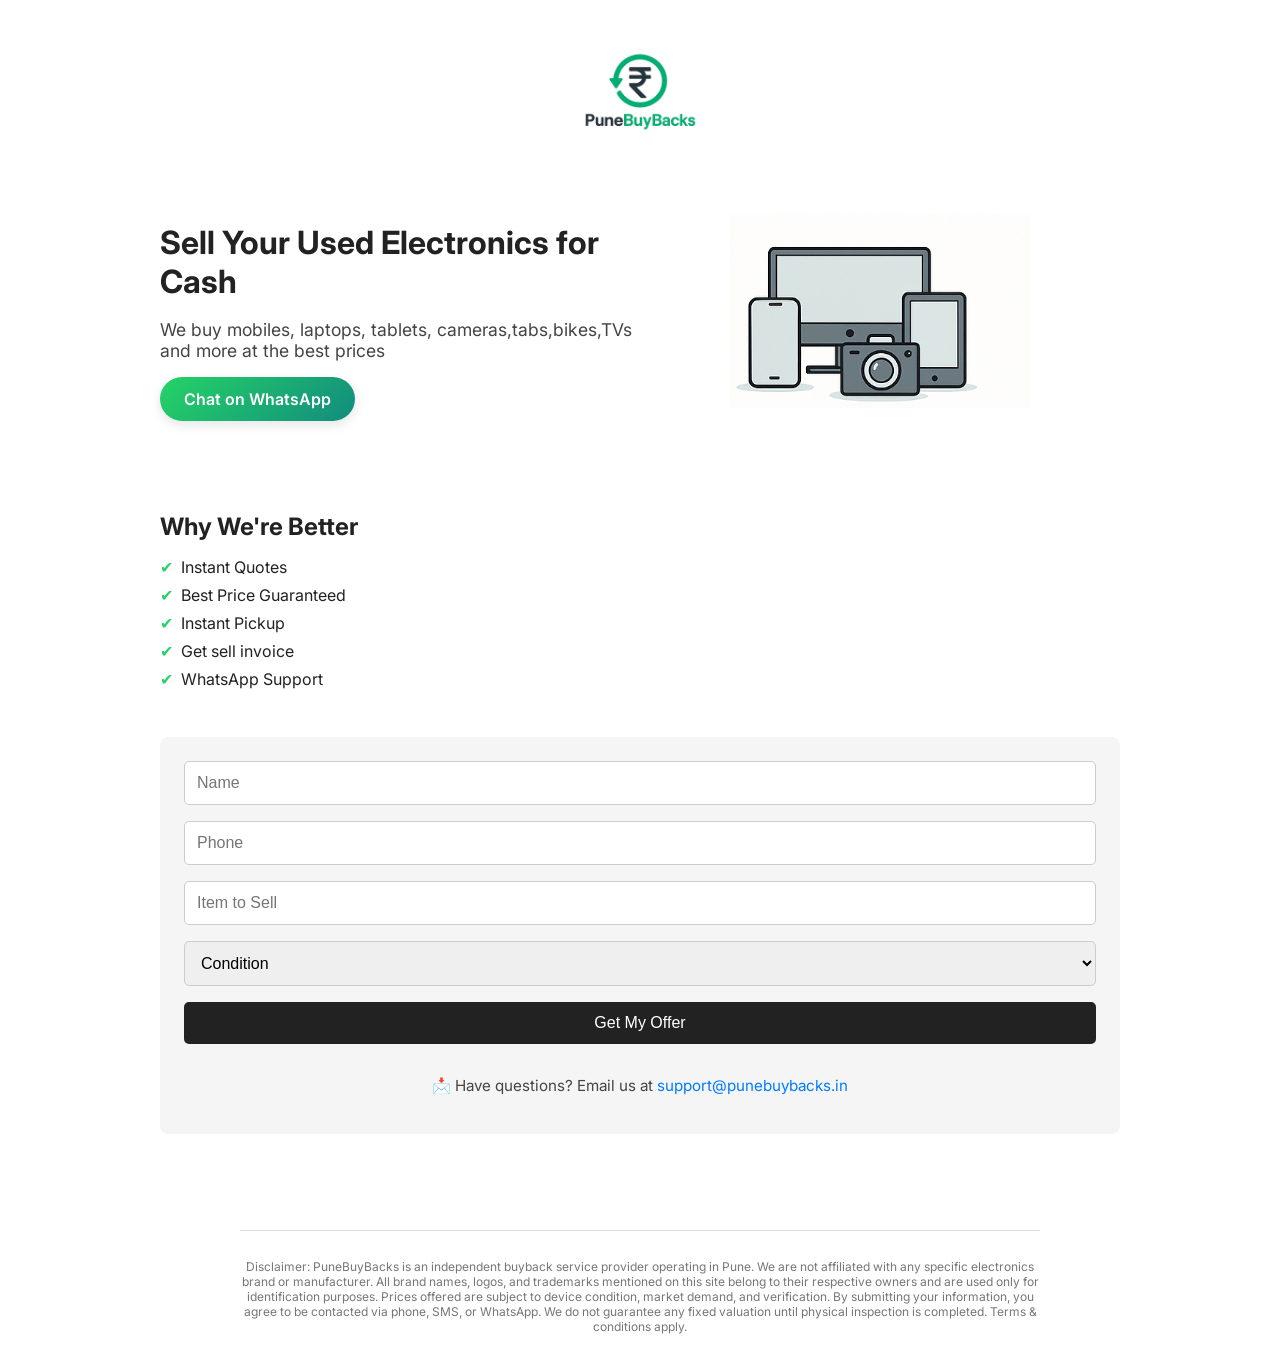
==== index.html @ 0652f5a1 "1st commit" ====
<html lang="en">
<head>
  <meta charset="UTF-8" />
  <meta name="viewport" content="width=device-width, initial-scale=1.0" />
  <title>Buyback Center Pune</title>
  <link href="https://fonts.googleapis.com/css2?family=Inter:wght@400;600;700&display=swap" rel="stylesheet" />
  <link rel="stylesheet" href="styles.css" />
</head>
<body>
  <div class="container">
    <header class="site-header">
      <img src="assets/images/logo.png" alt="PuneBuyBacks Logo" class="logo" />
    </header>
    <div class="hero">
      <div class="hero-content">
        <div class="hero-text">
          <h1>Sell Your Used Electronics for Cash</h1>
          <p>We buy mobiles, laptops, tablets, cameras,tabs,bikes,TVs and more at the best prices</p>
          <a href="https://wa.me/917272989292?text=Hi%2C%20I%20want%20to%20sell%20my%20device" class="whatsapp-btn">Chat on WhatsApp</a>
        </div>
        <div class="hero-img-wrapper">
          <img src="assets/images/devices-hero.png" alt="Devices" class="hero-img" />
        </div>
      </div>
    </div>

    <div class="features">
      <h2>Why We're Better</h2>
      <ul>
        <li>Instant Quotes</li>
        <li>Best Price Guaranteed</li>
        <li>Instant Pickup</li>
        <li>Get sell invoice</li>
        <li>WhatsApp Support</li>
      </ul>
    </div>

    <form id="quoteForm">
      <input type="text" id="name" placeholder="Name" required />
      <input type="tel" id="phone" placeholder="Phone" required />
      <input type="text" id="item" placeholder="Item to Sell" required />
      <select id="condition" required>
        <option value="">Condition</option>
        <option value="Excellent">Excellent</option>
        <option value="Good">Good</option>
        <option value="Fair">Fair</option>
        <option value="Damaged">Damaged</option>
      </select>
      <button type="submit">Get My Offer</button>
      <section class="contact-email">
        <p>📩 Have questions? Email us at <a href="mailto:support@punebuybacks.in">support@punebuybacks.in</a></p>
      </section>
      
    </form>
  </div>
  <script src="script.js"></script>

  <footer class="disclaimer">
    <p>
      Disclaimer: PuneBuyBacks is an independent buyback service provider operating in Pune. We are not affiliated with any specific electronics brand or manufacturer. All brand names, logos, and trademarks mentioned on this site belong to their respective owners and are used only for identification purposes. Prices offered are subject to device condition, market demand, and verification. By submitting your information, you agree to be contacted via phone, SMS, or WhatsApp. We do not guarantee any fixed valuation until physical inspection is completed. Terms & conditions apply.
    </p>
  </footer>
  
</body>
</html>
---- styles.css ----
body {
    font-family: 'Inter', sans-serif;
    margin: 0;
    padding: 0;
    background: #ffffff;
    color: #222;
  }

  .site-header {
    display: flex;
    justify-content: center;
    align-items: center;
    padding-top: 0.2rem;
    padding-bottom: 0.2rem;
  }
  
  .logo {
    max-width: 120px;
    height: auto;
  }
  


  .container {
    max-width: 960px;
    margin: auto;
    padding: 2rem;
  }
  .hero {
    padding: 2rem 0;
  }
  .hero-content {
    display: flex;
    flex-wrap: wrap;
    justify-content: space-between;
    align-items: center;
  }
  .hero-text {
    flex: 1;
    min-width: 280px;
  }
  .hero-text h1 {
    font-size: 2rem;
    margin-bottom: 1rem;
  }
  .hero-text p {
    font-size: 1.1rem;
    color: #444;
    margin-bottom: 1rem;
  }
  .hero-img-wrapper {
    flex: 1;
    min-width: 200px;
    text-align: center;
  }
  .hero-img {
    max-width: 240px;
    height: auto;
  }
  .whatsapp-btn {
    background: linear-gradient(135deg, #25D366, #128C7E);
    color: white;
    padding: 0.75rem 1.5rem;
    font-size: 1rem;
    font-weight: 600;
    border: none;
    border-radius: 30px;
    text-decoration: none;
    display: inline-flex;
    align-items: center;
    gap: 0.5rem;
    box-shadow: 0 4px 12px rgba(0, 0, 0, 0.1);
    transition: all 0.3s ease;
  }

  .whatsapp-btn:hover {
    transform: translateY(-2px);
    box-shadow: 0 6px 16px rgba(0, 0, 0, 0.15);
  }

  .whatsapp-icon {
    width: 20px;
    height: 20px;
  }

.features {
  margin: 3rem 0;
}
.features h2 {
  font-size: 1.5rem;
  margin-bottom: 1rem;
}
.features ul {
  list-style: none;
  padding: 0;
}
.features li {
  margin: 0.5rem 0;
  display: flex;
  align-items: center;
}
.features li::before {
  content: '\2714';
  color: #25D366;
  margin-right: 0.5rem;
}
form {
  background: #f5f5f5;
  padding: 1.5rem;
  border-radius: 8px;
}
form input, form select, form button {
  display: block;
  width: 100%;
  margin-bottom: 1rem;
  padding: 0.75rem;
  border-radius: 5px;
  border: 1px solid #ccc;
  font-size: 1rem;
}
form button {
  background-color: #222;
  color: white;
  border: none;
  cursor: pointer;
}

.contact-email {
  text-align: center;
  margin-top: 2rem;
  font-size: 0.95rem;
  color: #444;
}
.contact-email a {
  color: #007bff;
  text-decoration: none;
}



.hero-img {
    max-width: 300px;
    height: auto;
    margin: 1.5rem auto;
    display: block;
  }

  .disclaimer {
    font-size: 0.75rem;
    color: #777;
    margin-top: 3rem;
    padding-top: 1rem;
    border-top: 1px solid #ddd;
    text-align: center;
    max-width: 800px;
    margin-left: auto;
    margin-right: auto;
  }
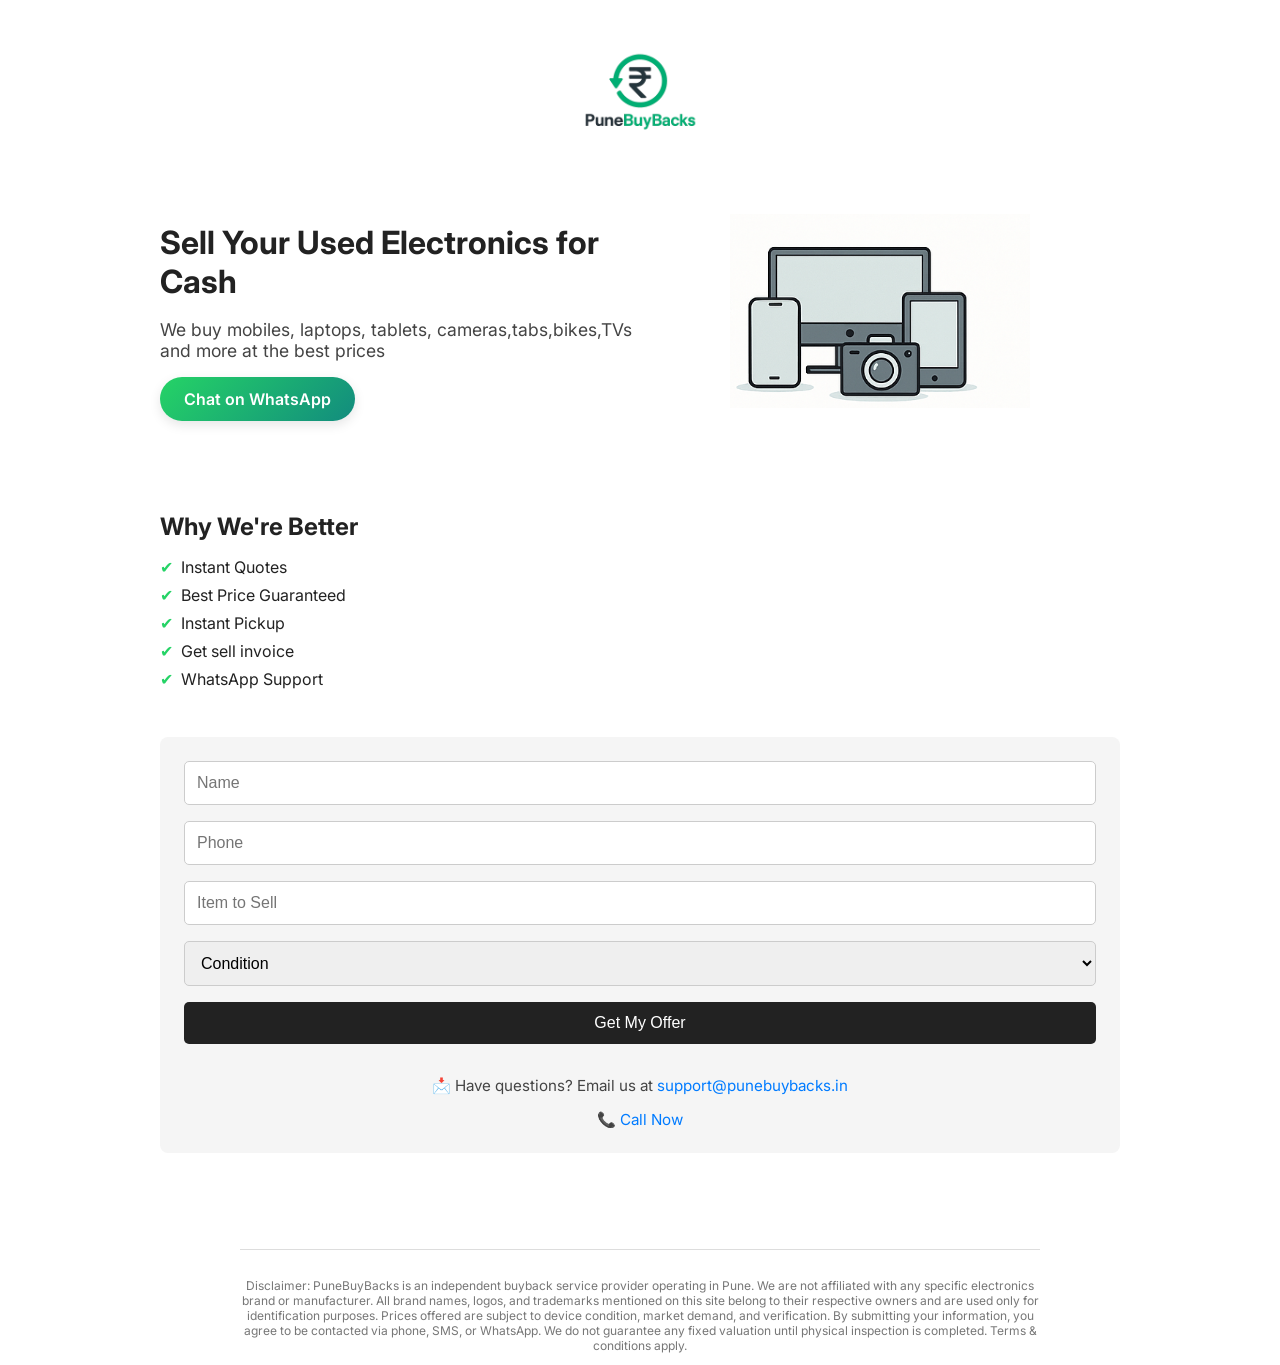
==== commit d76b794c: "Update index.html" ====
--- a/index.html
+++ b/index.html
@@ -2,9 +2,40 @@
 <head>
   <meta charset="UTF-8" />
   <meta name="viewport" content="width=device-width, initial-scale=1.0" />
-  <title>Buyback Center Pune</title>
+  <meta name="robots" content="index, follow">
+  <link rel="canonical" href="https://punebuybacks.in/" />
+
+  <meta name="google-site-verification" content="your_code_here" />
+
+
+  <title>PuneBuyBacks – Sell Your Old Devices</title>
   <link href="https://fonts.googleapis.com/css2?family=Inter:wght@400;600;700&display=swap" rel="stylesheet" />
   <link rel="stylesheet" href="styles.css" />
+
+
+<!-- Basic SEO -->
+<meta name="description" content="Sell your old mobile, laptop, camera, or tablet in Pune. Instant cash, free pickup & best price guaranteed at PuneBuyBacks.">
+<meta name="keywords" content="sell phone pune, buyback pune, laptop sell pune, pune buybacks, sell electronics pune">
+<meta name="author" content="PuneBuyBacks">
+
+<!-- Open Graph (for WhatsApp, Facebook share previews) -->
+<meta property="og:title" content="PuneBuyBacks - Sell Used Electronics in Pune">
+<meta property="og:description" content="We buy mobiles, laptops, tablets, and more at the best price in Pune.">
+<meta property="og:url" content="https://punebuybacks.in">
+<meta property="og:type" content="website">
+<meta property="og:image" content="https://punebuybacks.in/assets/images/og-thumbnail.png"> <!-- Optional: if you have image -->
+
+<!-- Google Analytics (GA4) -->
+<script async src="https://www.googletagmanager.com/gtag/js?id=G-XXXXXXXXXX"></script>
+<script>
+  window.dataLayer = window.dataLayer || [];
+  function gtag(){dataLayer.push(arguments);}
+  gtag('js', new Date());
+  gtag('config', 'G-XXXXXXXXXX');
+</script>
+
+
+  
 </head>
 <body>
   <div class="container">
@@ -49,6 +80,8 @@
       <button type="submit">Get My Offer</button>
       <section class="contact-email">
         <p>📩 Have questions? Email us at <a href="mailto:support@punebuybacks.in">support@punebuybacks.in</a></p>
+        <a href="tel:+917272989292">📞 Call Now</a>
+
       </section>
       
     </form>
@@ -62,4 +95,4 @@
   </footer>
   
 </body>
-</html>+</html>
